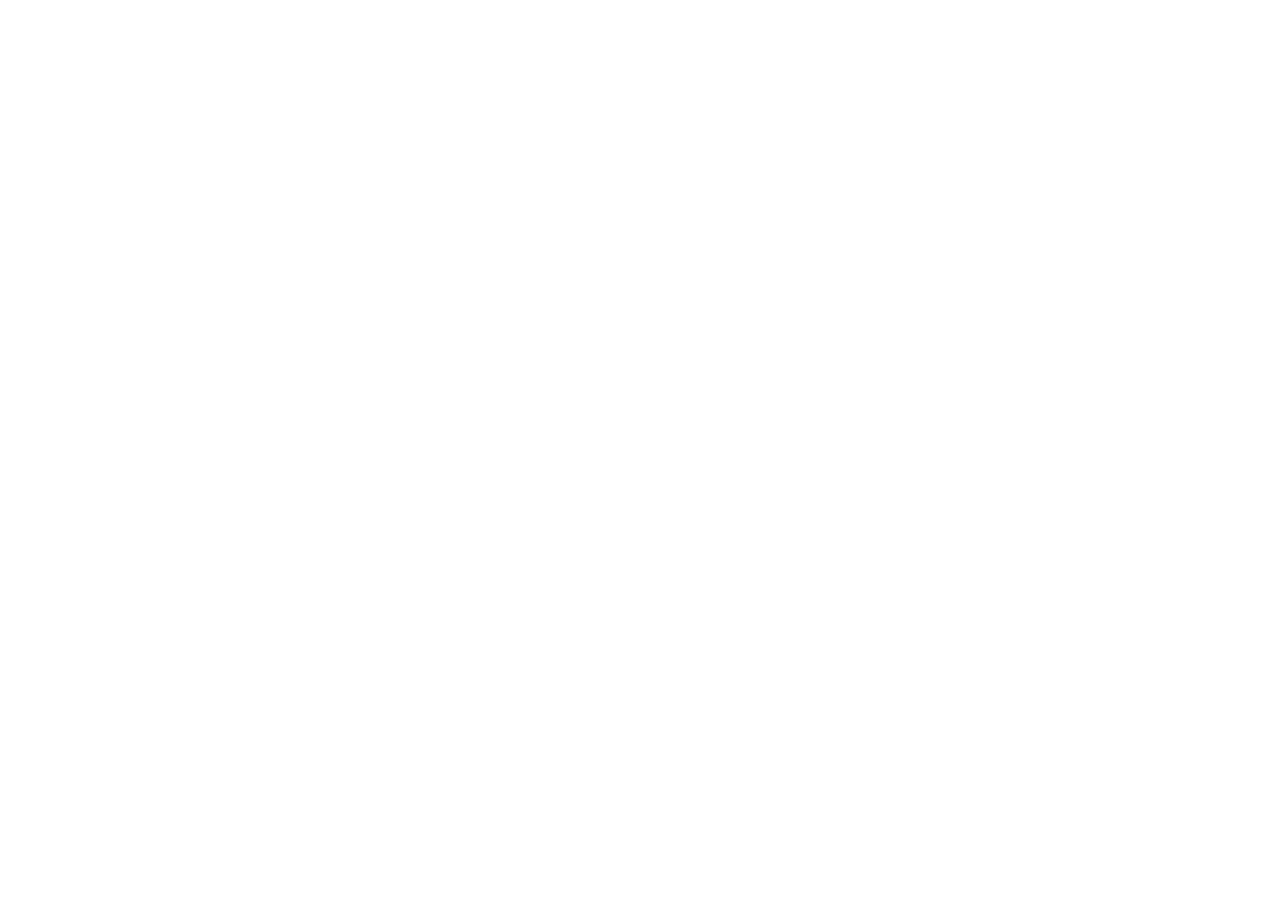
==== index.html @ 864305a5 "final correction" ====
<!DOCTYPE html>
<html lang="en">
<head>
    <meta charset="UTF-8">
    <meta name="viewport" content="width=device-width, initial-scale=1.0">
    <title>Document</title>
    <link rel="stylesheet" href="./index.css">
</head>
<body>
    

    <script src="./index.js"></script>
</body>
</html>
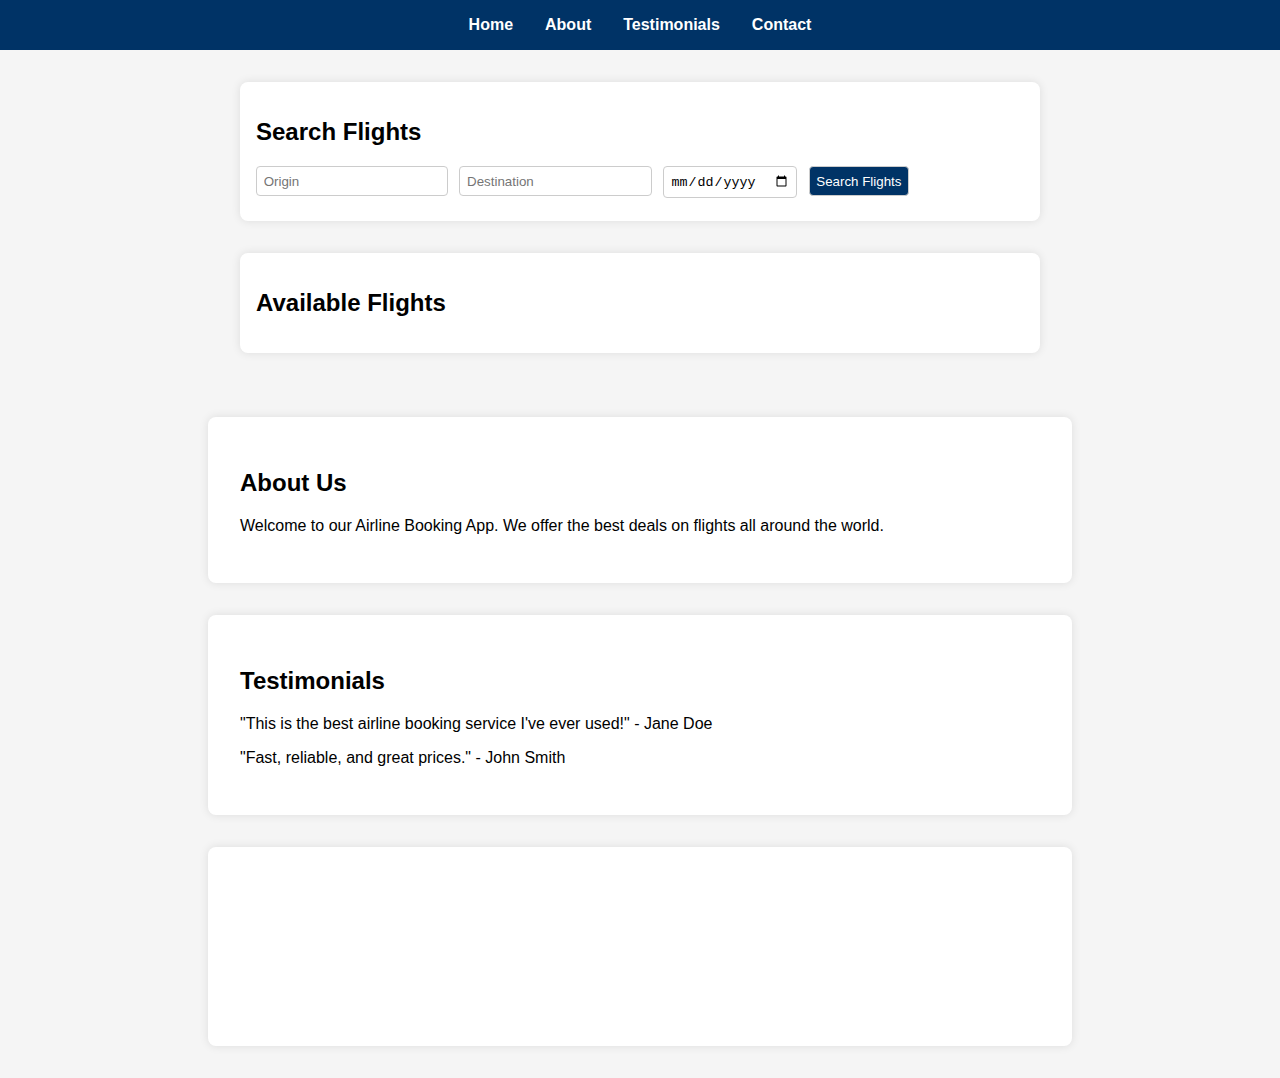
==== commit 301eb880: "commit one" ====
--- a/index.html
+++ b/index.html
@@ -3,12 +3,53 @@
 <head>
     <meta charset="UTF-8">
     <meta name="viewport" content="width=device-width, initial-scale=1.0">
-    <title>Document</title>
-    <link rel="stylesheet" href="./index.css">
+    <title>Airline Booking App</title>
+    <link rel="stylesheet" href="index.css">
 </head>
 <body>
-    
-
-    <script src="./index.js"></script>
+    <header>
+        <nav>
+            <ul>
+                <li><a href="#home">Home</a></li>
+                <li><a href="#about">About</a></li>
+                <li><a href="#testimonials">Testimonials</a></li>
+                <li><a href="#contact">Contact</a></li>
+            </ul>
+        </nav>
+    </header>
+    <main id="home">
+        <section class="search-section">
+            <h2>Search Flights</h2>
+            <div class="search-form">
+                <input type="text" id="origin" placeholder="Origin">
+                <input type="text" id="destination" placeholder="Destination">
+                <input type="date" id="date">
+                <button onclick="searchFlights()">Search Flights</button>
+            </div>
+        </section>
+        <section class="results-section">
+            <h2>Available Flights</h2>
+            <ul id="flight-results"></ul>
+        </section>
+    </main>
+    <section id="about">
+        <h2>About Us</h2>
+        <p>Welcome to our Airline Booking App. We offer the best deals on flights all around the world.</p>
+    </section>
+    <section id="testimonials">
+        <h2>Testimonials</h2>
+        <div class="testimonial">
+            <p>"This is the best airline booking service I've ever used!" - Jane Doe</p>
+        </div>
+        <div class="testimonial">
+            <p>"Fast, reliable, and great prices." - John Smith</p>
+        </div>
+    </section>
+    <footer id="contact">
+        <h2>Contact Us</h2>
+        <p>Email: support@airlinebooking.com</p>
+        <p>Phone: +1 234 567 890</p>
+    </footer>
+    <script src="index.js"></script>
 </body>
-</html>+</html>
--- a/index.css
+++ b/index.css
@@ -0,0 +1,95 @@
+body {
+    font-family: Arial, sans-serif;
+    margin: 0;
+    padding: 0;
+    background-color: #f5f5f5;
+}
+
+header {
+    background-color: #003366;
+    color: white;
+    padding: 1em 0;
+    text-align: center;
+}
+
+nav ul {
+    list-style-type: none;
+    margin: 0;
+    padding: 0;
+    display: flex;
+    justify-content: center;
+}
+
+nav ul li {
+    margin: 0 1em;
+}
+
+nav ul li a {
+    color: white;
+    text-decoration: none;
+    font-weight: bold;
+}
+
+main {
+    padding: 2em;
+    max-width: 800px;
+    margin: 0 auto;
+}
+
+section {
+    background-color: white;
+    padding: 1em;
+    margin-bottom: 2em;
+    border-radius: 8px;
+    box-shadow: 0 0 10px rgba(0, 0, 0, 0.1);
+}
+
+.search-form input,
+.search-form button {
+    padding: 0.5em;
+    margin-right: 0.5em;
+    margin-bottom: 0.5em;
+    border-radius: 4px;
+    border: 1px solid #ccc;
+}
+
+.search-form button {
+    background-color: #003366;
+    color: white;
+    cursor: pointer;
+}
+
+.search-form button:hover {
+    background-color: #00509e;
+}
+
+#flight-results {
+    list-style-type: none;
+    padding: 0;
+}
+
+#flight-results li {
+    padding: 1em;
+    border-bottom: 1px solid #ddd;
+}
+
+#flight-results li:last-child {
+    border-bottom: none;
+}
+
+#about, #testimonials, #contact {
+    padding: 2em;
+    max-width: 800px;
+    margin: 0 auto;
+    background-color: white;
+    border-radius: 8px;
+    box-shadow: 0 0 10px rgba(0, 0, 0, 0.1);
+    margin-bottom: 2em;
+}
+
+footer {
+    background-color: #003366;
+    color: white;
+    text-align: center;
+    padding: 1em 0;
+}
